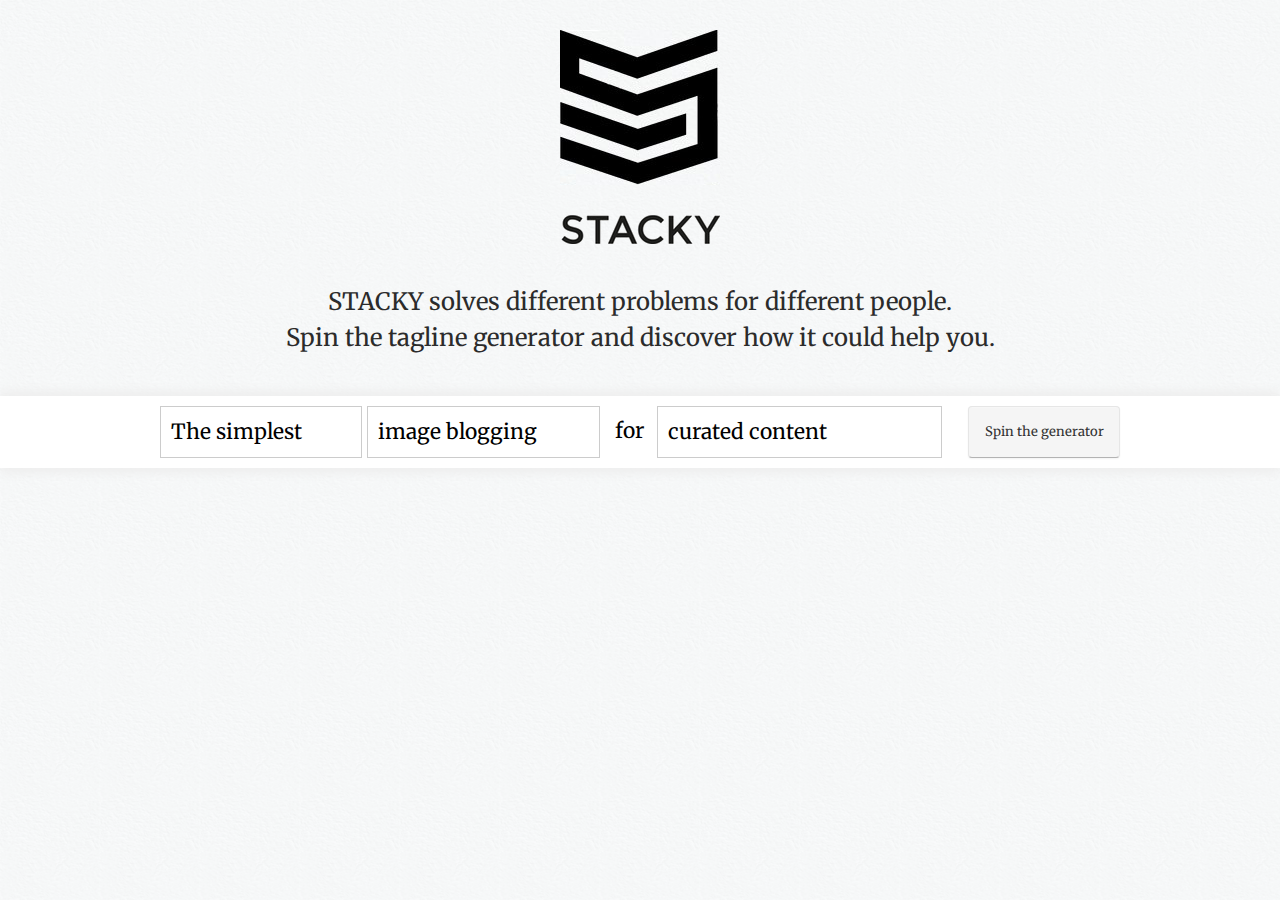
==== index.html @ 67e2e158 "Initial commit" ====
<!doctype html>
<!--[if lt IE 7]> <html class="no-js lt-ie9 lt-ie8 lt-ie7" lang="en"> <![endif]-->
<!--[if IE 7]>    <html class="no-js lt-ie9 lt-ie8" lang="en"> <![endif]-->
<!--[if IE 8]>    <html class="no-js lt-ie9" lang="en"> <![endif]-->
<!--[if gt IE 8]><!--> <html class="no-js" lang="en"> <!--<![endif]-->
<head>
  <meta charset="utf-8">
  <meta http-equiv="X-UA-Compatible" content="IE=edge,chrome=1">
  <title>Stacky | Create. Share. Print.</title>
  <meta name="description" content="">
	<meta property="og:title" content="Stacky - Create, Share, Print." /><meta property="og:type" content="company" /><meta property="og:site_name" content="Stacky" /><meta property="og:url" content="http://www.stacky.com" /><meta property="og:image" content="null" /><meta property="og:description" content="The new way to share and print your images." />
	<link rel="shortcut icon" href="img/favicon.png" type="image/png">
	<link href="http://fonts.googleapis.com/css?family=Montserrat" rel="stylesheet" type="text/css">
	<link href='http://fonts.googleapis.com/css?family=Merriweather:300' rel='stylesheet' type='text/css'>	
	<link rel="stylesheet" href="css/reset.css">
	<link rel="stylesheet" href="css/styles.css">
	<!--[if lte IE 9]> <link rel="stylesheet" href="css/ie9.css"> <![endif]-->
	<link rel="stylesheet" href="css/launchrock.css">
</head>

<body>
  <header>
  </header>
	<div id="main">
		<input type="checkbox" id="stopstart" name="control" value="1" checked />
		<div id="logo"></div>
		
		<h1>Stacky</h1>
		
		<p class="strapline">
			<span class="brand">Stacky</span> solves different problems for different people.<br /><span class="fruitmachine">Spin the tagline generator and discover how it could help you.</span>
		</p>
		
	  <div id="fruitmachine" class="fruitmachine">
			<div class="wrapper">
				<div id="adjective" class="barrel">
					<div class="words">
						The simplest<br />
						The ultimate<br />
						Frictionless<br />
						Delightful<br />
						Simply beautiful<br />
						Hassle-free<br />
						Superior<br />
						Premium
					</div>
				</div>
				<div id="noun1" class="barrel">
					<div class="words">		
						image blogging<br />
						photo hosting<br />
						picture printing<br />
						web portfolios<br />
						website portfolios<br />
						personal publishing<br />
						website portfolios<br />
						photo blogs<br />
						picture blogs<br />
						publishing portfolios<br />
						e-commerce blogs<br />
						printing<br />
						photo blogging
					</div>
				</div>
				<div id="conjunction" class="barrel">
					<div class="words">		
						for
					</div>
				</div>
				<div id="noun2" class="barrel">
					<div class="words">		
						curated content<br />
						quality images<br />
						artists &amp; photographers<br />
						selling digital images<br />
						selling prints<br />
						anyone with photos<br />
						museum quality prints<br />
						beautiful images<br />
						affordable prints<br />
						professional creatives<br />
						curated images<br />
						photographers<br />
						anyone with photos<br />
						illustrators<br />
						artists<br />
						premium prints<br />
						quality pictures<br />
						beautiful pictures<br />
						designers<br />
						creatives<br />
						anyone with photos
					</div>
				</div>
				<div class="control">
					<label for="stopstart" onclick="">
						<span class="start">Spin the generator</span>
						<span class="stop">Click to stop</span>
					</label>
				</div>
			</div>
	  </div>
	<div id="launchrock">
		<div rel="YHWMKVEW" class="lrdiscoverwidget" data-logo="off" data-background="off" data-share-url="stacky.com" data-css=""></div><script type="text/javascript" src="http://launchrock-ignition.s3.amazonaws.com/ignition.1.1.js"></script>
	</div>
	
	</div>
  <footer>
  </footer>

	<script src="js/prefixfree.min.js"></script>

</body>
</html>
---- css/styles.css ----
body {font-family: 'Merriweather', Futura, "Trebuchet MS", Arial, sans-serif; background: #FFF url(../img/bg.png) top left; font-smoothing: antialiased;selector}

#main {margin: 30px auto;}

#logo {background: transparent url(../img/logo_strip.jpg) 0 0 no-repeat; width: 160px; height: 155px; margin: 0 auto 30px auto; animation: movelogo 1s steps(14, end) infinite;}
h1 {background: transparent url(../img/logo.png) bottom center no-repeat; height: 29px; text-indent: -9995px; overflow: hidden; margin-top: 15px;}
p.strapline {clear: both; color: #2B2B2B; font-size: 24px; margin: 40px 10px; text-align: center; line-height: 36px;}
p.strapline span.brand {text-transform: uppercase;}

#fruitmachine {margin: 40px 0; padding: 10px 0; background: #FFF; overflow: hidden; box-shadow: 0 5px 10px #EEE,  0 -5px 10px #EEE;}	
#fruitmachine .wrapper {width: 960px; margin: 0 auto;}

.barrel {
	position: relative; 
	overflow: hidden; 
	font-size: 21px; 
	height: 50px;
	background: #FFF; 
	float: left; 
	margin-right: 5px;
	border: 1px solid #CCC;
}

.words {line-height: 50px; position: absolute; top: 0; left: 10px;}

/*Set widths and animations for each barrel*/
#adjective {width: 9.5em;} 
#adjective .words {animation: moveadjective 1s steps(8, end) infinite;} 
#noun1 {width: 11em;}
#noun1 .words {animation: movenoun1 1s steps(13, end) infinite;}
#conjunction {width: 2em; border: 0; background: transparent; margin-right: 10px;}
#noun2 {width: 13.5em;}
#noun2 .words {animation: movenoun2 1s steps(19, end) infinite;}

/*
	Because each barrel has different numbers of items, we need to have different animations set-up.
	The up-side of this is that we don't need to worry about randomness, since the barrels get out of sync by themselves.
 */
@keyframes fade-in {
	0% {opacity: 0;}
	100% {opacity: 1;} 
}
@keyframes moveadjective {
	0% {top: 0;}
	100% {top: -400px;} 
	/*8 adjectives @ 50px height*/
}
@keyframes movenoun1 {
	0% {top: 0;}
	100% {top: -650px;} 
	/*13 noun1s @ 50px height*/
}
@keyframes movenoun2 {
	0% {top: 0;}
	100% {top: -950px;} 
	/*19 noun2s @ 50px height*/
}
/* Rotate through logo too*/
@keyframes movelogo {
	0% {background-position 0 0;}
	100% {background-position: 0 -2170px;} 
}

/*Control*/
#stopstart {display: none;}
#stopstart:checked~#fruitmachine .words, #stopstart:checked~#logo {animation-play-state: paused;}
.control {float: right; }
/*Button style - lifted from Bootstrap*/
.control label {
  display: inline-block;
  *display: inline;
  padding: 4px 10px 4px;
  margin-bottom: 0;
  *margin-left: .3em;
  font-size: 13px;
  line-height: 18px;
  *line-height: 20px;
  color: #333333;
  text-align: center;
  text-shadow: 0 1px 1px rgba(255, 255, 255, 0.75);
  vertical-align: middle;
  cursor: pointer;
  background-color: #f5f5f5;
  *background-color: #e6e6e6;
  background-image: linear-gradient(top, #ffffff, #e6e6e6);
  background-repeat: repeat-x;
  border: 1px solid #cccccc;
  *border: 0;
  border-color: rgba(0, 0, 0, 0.1) rgba(0, 0, 0, 0.1) rgba(0, 0, 0, 0.25);
  border-color: #e6e6e6 #e6e6e6 #bfbfbf;
  border-bottom-color: #b3b3b3;
  border-radius: 4px;
  *zoom: 1;
  box-shadow: inset 0 1px 0 rgba(255, 255, 255, 0.2), 0 1px 2px rgba(0, 0, 0, 0.05);

	width: 130px;
	height: 42px;
	line-height: 42px;
}

.control label span.stop {display: inline;}	
.control label span.start {display: none;}
#stopstart:checked~#fruitmachine .control label span.stop {display: none;}
#stopstart:checked~#fruitmachine .control label span.start {display: inline;}
---- css/ie9.css ----
/* Styles for IE9 and below */

.fruitmachine {display:none;} /* Hide anything with fruitmachine class */
---- css/launchrock.css ----
#launchrock .lrdiscoverwidget {font-family: 'Merriweather', Futura, "Trebuchet MS", Arial, sans-serif;}

#launchrock #lrcontent-YHWMKVEW {width: 100%; margin: 0; padding: 0;}
#launchrock #inviteformYHWMKVEW {margin: 0 auto; width: 300px;}

#launchrock .light-a .site {border: 0; background-color: transparent; border-radius: 0; box-shadow: none;}

#launchrock #inviteformYHWMKVEW input[type="text"]{width: 278px; margin: 10px 0 5px 0; padding: 10px;}

#launchrock .lrdiscoverwidget .inviteform .field {border-color: #CCC;}
#launchrock .lrdiscoverwidget .inviteform .submit {border-color: #F59021; background-image: linear-gradient(top, #F9A851, #F59021);}

#launchrock #submit-YHWMKVEW {width: 300px; margin: 5px 0 40px 0;}

#launchrock .lrdiscoverwidget #invite-label-YHWMKVEW span {font-size: 14px; line-height: 21px;}
#launchrock .lrdiscoverwidget .like {text-align: center; margin: 20px auto;}
#launchrock .lrdiscoverwidget .social-links ul {margin: 0 auto;}
#launchrock .lrdiscoverwidget .social-links li#twitterLink-YHWMKVEW {border-right: 0; margin-right: 0; padding-right: 0;}
#launchrock .lrdiscoverwidget .share-link label {float: none;}
#launchrock .lrdiscoverwidget .share-link .field-holder, #launchrock .lrdiscoverwidget .share-via-email .field-holder {background: #FFF;float: none; clear: both; width: auto; border-color: #CCC;}
#launchrock .lrdiscoverwidget .share-link .field-holder input{text-align: center; border-color: #CCC;}
#launchrock .lrdiscoverwidget .share-via-email {background: transparent; border: 0}
#launchrock .lrdiscoverwidget .share-via-email label {color: #000; text-align:center;}
#launchrock .lrdiscoverwidget .share-via-email label {color: #000;}
#launchrock .lrdiscoverwidget .share-via-email .field-holder input {border-color: #CCC;}
#launchrock .lrdiscoverwidget .share-via-email input.submit {border-color: #F59021; background-image: linear-gradient(top, #F9A851, #F59021); width: 100%;}
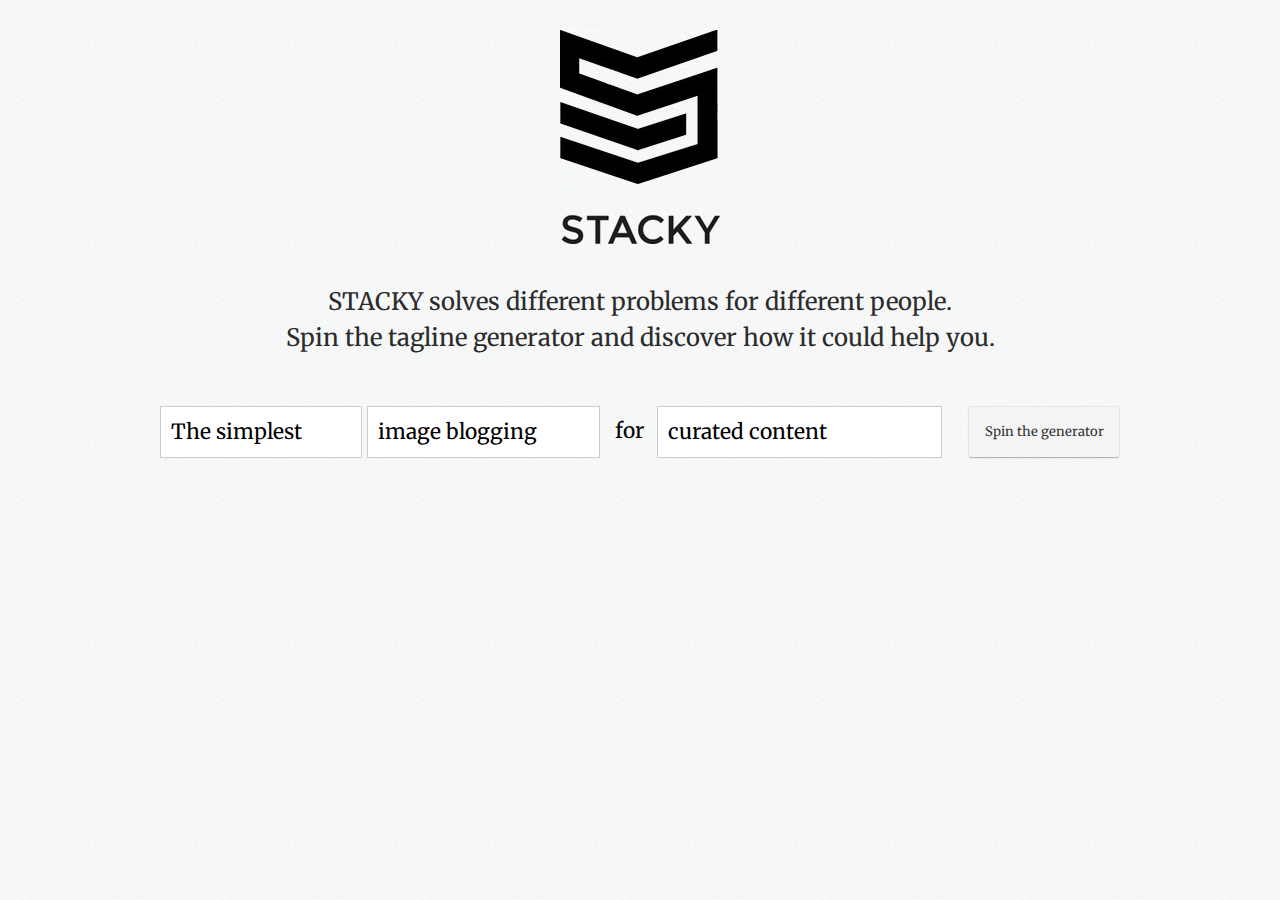
==== commit eb934332: "Removed white bar" ====
--- a/index.html
+++ b/index.html
@@ -32,72 +32,70 @@
 		</p>
 		
 	  <div id="fruitmachine" class="fruitmachine">
-			<div class="wrapper">
-				<div id="adjective" class="barrel">
-					<div class="words">
-						The simplest<br />
-						The ultimate<br />
-						Frictionless<br />
-						Delightful<br />
-						Simply beautiful<br />
-						Hassle-free<br />
-						Superior<br />
-						Premium
-					</div>
+			<div id="adjective" class="barrel">
+				<div class="words">
+					The simplest<br />
+					The ultimate<br />
+					Frictionless<br />
+					Delightful<br />
+					Simply beautiful<br />
+					Hassle-free<br />
+					Superior<br />
+					Premium
 				</div>
-				<div id="noun1" class="barrel">
-					<div class="words">		
-						image blogging<br />
-						photo hosting<br />
-						picture printing<br />
-						web portfolios<br />
-						website portfolios<br />
-						personal publishing<br />
-						website portfolios<br />
-						photo blogs<br />
-						picture blogs<br />
-						publishing portfolios<br />
-						e-commerce blogs<br />
-						printing<br />
-						photo blogging
-					</div>
+			</div>
+			<div id="noun1" class="barrel">
+				<div class="words">		
+					image blogging<br />
+					photo hosting<br />
+					picture printing<br />
+					web portfolios<br />
+					website portfolios<br />
+					personal publishing<br />
+					website portfolios<br />
+					photo blogs<br />
+					picture blogs<br />
+					publishing portfolios<br />
+					e-commerce blogs<br />
+					printing<br />
+					photo blogging
 				</div>
-				<div id="conjunction" class="barrel">
-					<div class="words">		
-						for
-					</div>
+			</div>
+			<div id="conjunction" class="barrel">
+				<div class="words">		
+					for
 				</div>
-				<div id="noun2" class="barrel">
-					<div class="words">		
-						curated content<br />
-						quality images<br />
-						artists &amp; photographers<br />
-						selling digital images<br />
-						selling prints<br />
-						anyone with photos<br />
-						museum quality prints<br />
-						beautiful images<br />
-						affordable prints<br />
-						professional creatives<br />
-						curated images<br />
-						photographers<br />
-						anyone with photos<br />
-						illustrators<br />
-						artists<br />
-						premium prints<br />
-						quality pictures<br />
-						beautiful pictures<br />
-						designers<br />
-						creatives<br />
-						anyone with photos
-					</div>
+			</div>
+			<div id="noun2" class="barrel">
+				<div class="words">		
+					curated content<br />
+					quality images<br />
+					artists &amp; photographers<br />
+					selling digital images<br />
+					selling prints<br />
+					anyone with photos<br />
+					museum quality prints<br />
+					beautiful images<br />
+					affordable prints<br />
+					professional creatives<br />
+					curated images<br />
+					photographers<br />
+					anyone with photos<br />
+					illustrators<br />
+					artists<br />
+					premium prints<br />
+					quality pictures<br />
+					beautiful pictures<br />
+					designers<br />
+					creatives<br />
+					anyone with photos
 				</div>
-				<div class="control">
-					<label for="stopstart" onclick="">
-						<span class="start">Spin the generator</span>
-						<span class="stop">Click to stop</span>
-					</label>
-				</div>
+			</div>
+			<div class="control">
+				<label for="stopstart" onclick="">
+					<span class="start">Spin the generator</span>
+					<span class="stop">Click to stop</span>
+				</label>
 			</div>
 	  </div>
 	<div id="launchrock">
--- a/css/styles.css
+++ b/css/styles.css
@@ -7,8 +7,7 @@
 p.strapline {clear: both; color: #2B2B2B; font-size: 24px; margin: 40px 10px; text-align: center; line-height: 36px;}
 p.strapline span.brand {text-transform: uppercase;}
 
-#fruitmachine {margin: 40px 0; padding: 10px 0; background: #FFF; overflow: hidden; box-shadow: 0 5px 10px #EEE,  0 -5px 10px #EEE;}	
-#fruitmachine .wrapper {width: 960px; margin: 0 auto;}
+#fruitmachine {margin: 40px auto; width: 960px; padding: 10px 0; overflow: hidden;}	
 
 .barrel {
 	position: relative; 
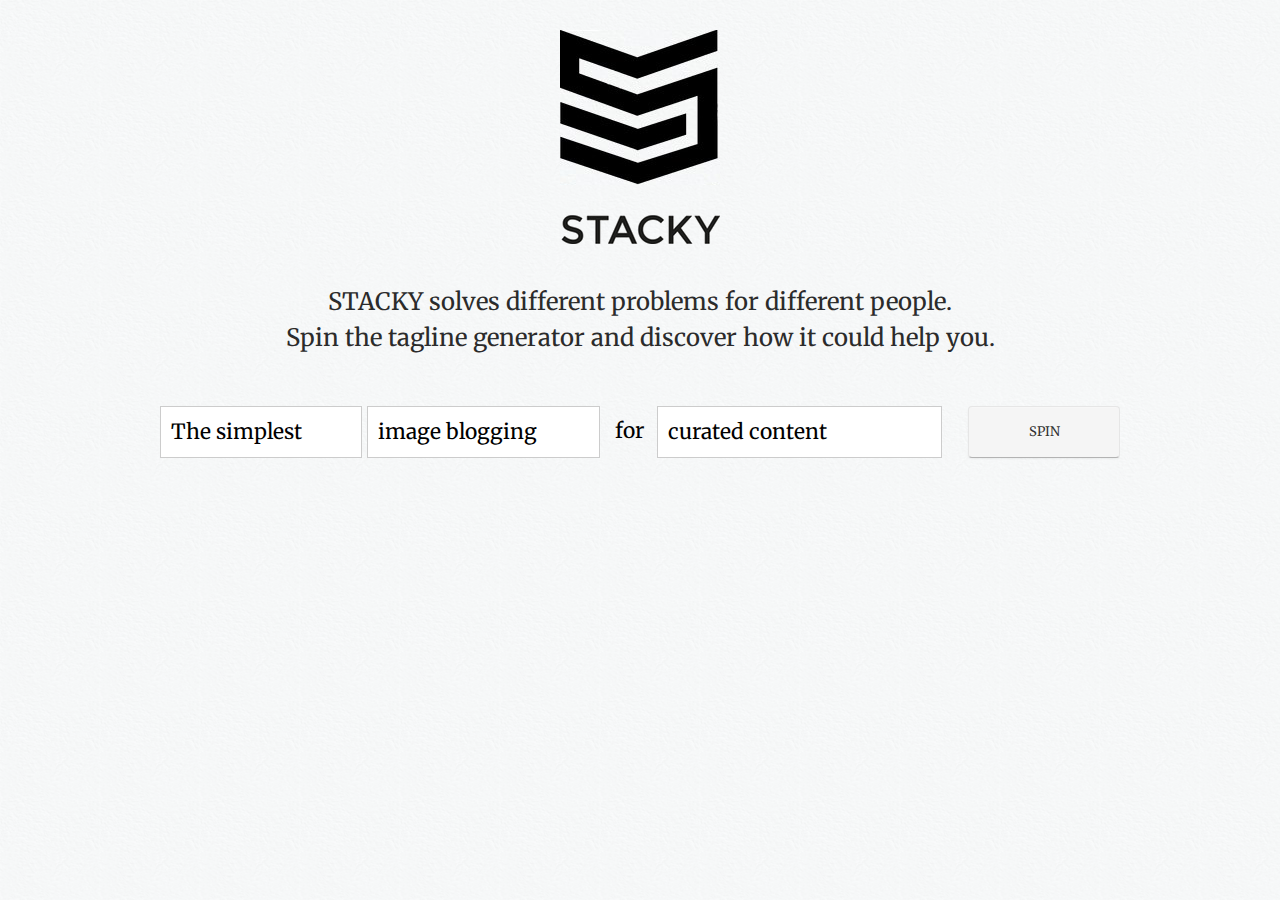
==== commit 06e8efd4: "Fruitmachine button text and style changes" ====
--- a/index.html
+++ b/index.html
@@ -93,8 +93,8 @@
 			</div>
 			<div class="control">
 				<label for="stopstart" onclick="">
-					<span class="start">Spin the generator</span>
-					<span class="stop">Click to stop</span>
+					<span class="start">Spin</span>
+					<span class="stop">Stop</span>
 				</label>
 			</div>
 	  </div>
--- a/css/styles.css
+++ b/css/styles.css
@@ -97,6 +97,7 @@
 	line-height: 42px;
 }
 
+.control label {text-transform: uppercase;}
 .control label span.stop {display: inline;}	
 .control label span.start {display: none;}
 #stopstart:checked~#fruitmachine .control label span.stop {display: none;}
--- a/css/launchrock.css
+++ b/css/launchrock.css
@@ -1,21 +1,22 @@
-#launchrock .lrdiscoverwidget {font-family: 'Merriweather', Futura, "Trebuchet MS", Arial, sans-serif;}
+/* Style overrides for LaunchRock widget*/
 
+/* Container/overall styles */
+#launchrock .lrdiscoverwidget, #launchrock .lrdiscoverwidget input, #launchrock .lrdiscoverwidget textarea, #launchrock .lrdiscoverwidget select {font-family: 'Merriweather', Futura, "Trebuchet MS", Arial, sans-serif;}
 #launchrock #lrcontent-YHWMKVEW {width: 100%; margin: 0; padding: 0;}
-#launchrock #inviteformYHWMKVEW {margin: 0 auto; width: 300px;}
-
 #launchrock .light-a .site {border: 0; background-color: transparent; border-radius: 0; box-shadow: none;}
 
+/* Sign-up form */
+#launchrock #inviteformYHWMKVEW {margin: 0 auto; width: 300px;}
 #launchrock #inviteformYHWMKVEW input[type="text"]{width: 278px; margin: 10px 0 5px 0; padding: 10px;}
-
 #launchrock .lrdiscoverwidget .inviteform .field {border-color: #CCC;}
 #launchrock .lrdiscoverwidget .inviteform .submit {border-color: #F59021; background-image: linear-gradient(top, #F9A851, #F59021);}
-
 #launchrock #submit-YHWMKVEW {width: 300px; margin: 5px 0 40px 0;}
 
+/* Post sign-up content*/
 #launchrock .lrdiscoverwidget #invite-label-YHWMKVEW span {font-size: 14px; line-height: 21px;}
 #launchrock .lrdiscoverwidget .like {text-align: center; margin: 20px auto;}
 #launchrock .lrdiscoverwidget .social-links ul {margin: 0 auto;}
-#launchrock .lrdiscoverwidget .social-links li#twitterLink-YHWMKVEW {border-right: 0; margin-right: 0; padding-right: 0;}
+#launchrock .lrdiscoverwidget .social-links li {border-color: #CCC;}
 #launchrock .lrdiscoverwidget .share-link label {float: none;}
 #launchrock .lrdiscoverwidget .share-link .field-holder, #launchrock .lrdiscoverwidget .share-via-email .field-holder {background: #FFF;float: none; clear: both; width: auto; border-color: #CCC;}
 #launchrock .lrdiscoverwidget .share-link .field-holder input{text-align: center; border-color: #CCC;}
